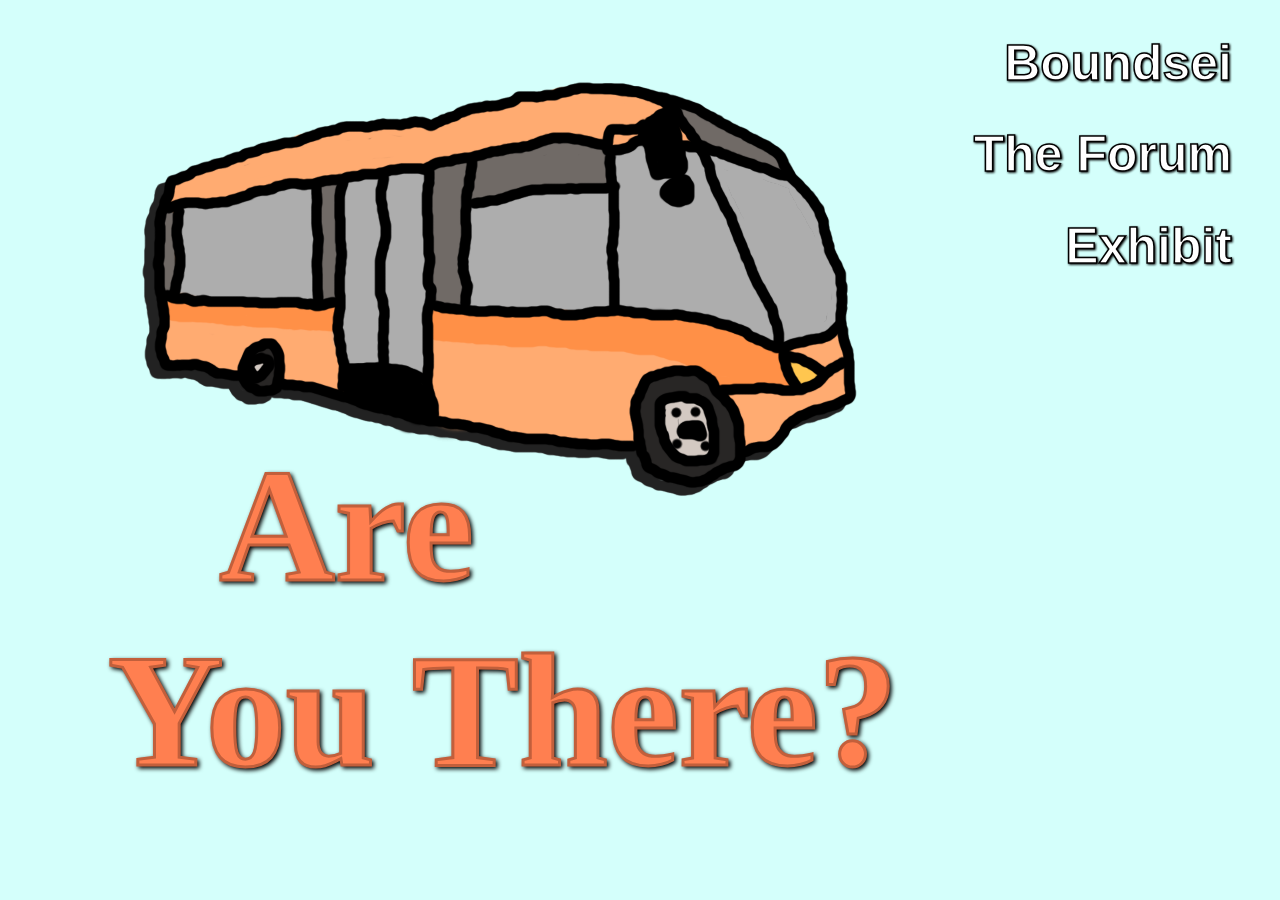
==== index.html @ fba1ca73 "blah blah nobody care" ====
<!DOCTYPE html>
<html lang="en">
  <head>
    <meta charset="utf-8">
    <meta name="dcterms.created" content=
    "Sun, 17 Nov 2019 07:27:55 GMT">
    <link href="homestyle.css" rel="stylesheet" type="text/css">
    <link rel="shortcut icon" type="image/png" href="redux/irideonthebusart/favicon.png">
    <title>
      irideonthebus
    </title>
    <style>
body {
     background-color: #d4fffb;
      }

    </style>
  </head>
  <body itemscope="" itemtype="http://schema.org/Thing">
	<img src=
    "redux/irideonthebusart/buscropped.png" class="bus" title="bus" style=
    "position: absolute; left: 145px; top: 79px;">
   
    <h1 id="text">&nbsp&nbsp     Are </br> You There?</h1>
  <h1 class="boing"><a href="redux/Boundsei/start"> Boundsei</a>
  </h1>
  <h1 class="boing"><a href="redux/Forest Grey/Thoughts"> The Forum</a>
    </h1>
    <h1 class="boing"><a href="redux/test"> Exhibit</a></h1>
	<p class="test">yes</p>
  </body>

</html>
---- homestyle.css ----
#text {
    font-size: 160px;
 
    filter:drop-shadow(2px 2px 2px rgb(0, 0, 0)); 
    -webkit-text-fill-color: coral;
    -webkit-font-smoothing: antialiased;
    -webkit-text-stroke: 3px rgb(194, 95, 59);
    text-align: left;
  
    position: absolute;
    margin: 400px 0 0 100px;
    -ms-animation: fadein 5s; /* Internet Explorer */
    -o-animation: fadein 5s; /* Opera < 12.1 */
       animation: fadein 5s;
}

br {
    display: block;
    content: "";
    margin-top: 10px;
    line-height: 10px;
   
}
 
body {
   color:#000000;
   background-color:#d4fffb;
   background-image:url('Background Image');
   background-repeat:no-repeat;	
     
   }

a  { 
    text-decoration: none;
    color:#FFFFFF; 
}
  
.boing {
    font-family: Arial, Helvetica, sans-serif;
    font-size: 50px;
   -webkit-text-fill-color: white;
   -webkit-font-smoothing: antialiased;
   -webkit-text-stroke: 1.5px black;
   filter:drop-shadow(1px 1px 1px rgb(0, 0, 0)); 
        flex-direction: column;
        text-align: right;
        margin-right: 40px;
       

}



.test {

      position: absolute;
      bottom: -15px;
      visibility: hidden;
 }

.bus {
         -ms-animation: moveright 5s; /* Internet Explorer */
         -o-animation: moveright 5s; /* Opera < 12.1 */
            animation: moveright 5s;
            filter: drop-shadow(-10px 8.4px  rgb(34, 34, 34));
     }


 


.boing:hover {
  /* Start the shake animation and make the animation last for 0.5 seconds */
  animation: shake 2s;

  /* When the animation is finished, start again */
  
}

@keyframes shake {
  
  60% { transform: translate(-5px, 1px) rotate(0deg); }

}

@keyframes fadein {
    from { opacity: 0; }
    to   { opacity: 1; }
}

/* Firefox < 16 */
@-moz-keyframes fadein {
    from { opacity: 0; }
    to   { opacity: 1; }
}

/* Safari, Chrome and Opera > 12.1 */
@-webkit-keyframes fadein {
    from { opacity: 0; }
    to   { opacity: 1; }
}

/* Internet Explorer */
@-ms-keyframes fadein {
    from { opacity: 0; }
    to   { opacity: 1; }
}

/* Opera < 12.1 */
@-o-keyframes fadein {
    from { opacity: 0; }
    to   { opacity: 1; }

 }
 
 @keyframes moveright {
    from { opacity: 0; left: -100px; }
    to   { opacity: 1; left: 145px; }
}

/* Firefox < 16 */
@-moz-keyframes moveright {
    from { opacity: 0; left: -100px; }
    to   { opacity: 1; left: 145px; }
}


/* Safari, Chrome and Opera > 12.1 */
@-webkit-keyframes moveright {
    from { opacity: 0; left: -100px; }
    to   { opacity: 1; left: 145px; }
}


/* Internet Explorer */
@-ms-keyframes moveright {
    from { opacity: 0; left: -100px; }
    to   { opacity: 1; left: 145px; }
}


/* Opera < 12.1 */
@-o-keyframes moveright {
    from { opacity: 0; left: -100px; }
    to   { opacity: 1; left: 145px; }
}
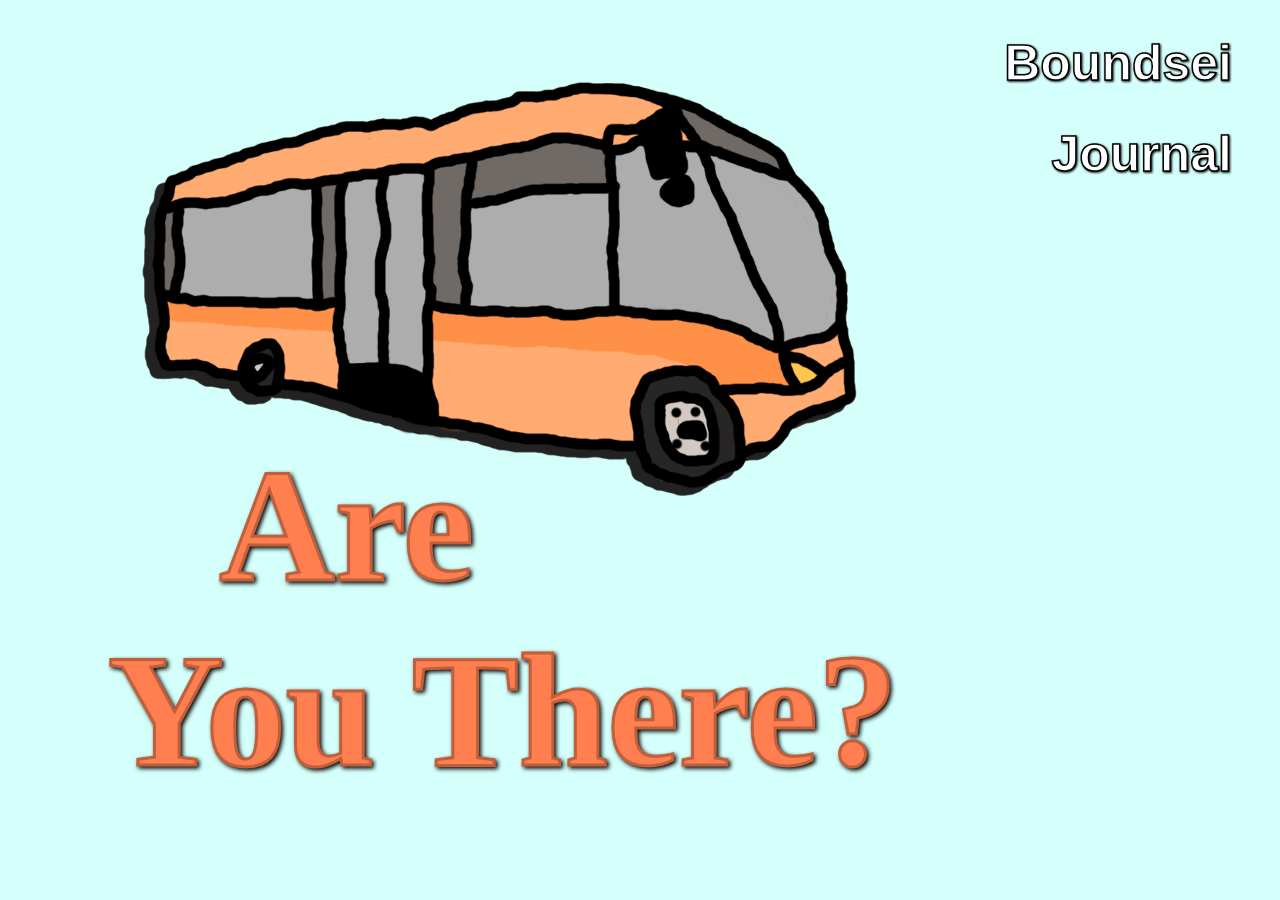
==== commit 17aaac29: "yeah we changed a lot" ====
--- a/index.html
+++ b/index.html
@@ -1,10 +1,13 @@
 <!DOCTYPE html>
 <html lang="en">
-  <head>
+  <head> 
     <meta charset="utf-8">
     <meta name="dcterms.created" content=
     "Sun, 17 Nov 2019 07:27:55 GMT">
-    <link href="homestyle.css" rel="stylesheet" type="text/css">
+    <meta http-equiv='cache-control' content='no-cache'> 
+	<meta http-equiv='expires' content='0'> 
+	<meta http-equiv='pragma' content='no-cache'>
+	<link href="homestyle.css" rel="stylesheet" type="text/css">
     <link rel="shortcut icon" type="image/png" href="redux/irideonthebusart/favicon.png">
     <title>
       irideonthebus
@@ -24,10 +27,8 @@
     <h1 id="text">&nbsp&nbsp     Are </br> You There?</h1>
   <h1 class="boing"><a href="redux/Boundsei/start"> Boundsei</a>
   </h1>
-  <h1 class="boing"><a href="redux/Forest Grey/Thoughts"> The Forum</a>
+  <h1 class="boing"><a href="redux/Journal/Entries"> Journal</a>
     </h1>
-    <h1 class="boing"><a href="redux/test"> Exhibit</a></h1>
-	<p class="test">yes</p>
   </body>
 
 </html>
--- a/homestyle.css
+++ b/homestyle.css
@@ -47,6 +47,13 @@
         margin-right: 40px;
        
 
+}
+
+:focus {
+  outline: none;
+  filter: none;
+  -webkit-text-fill-color: coral;
+  -webkit-text-stroke: 3px rgb(194, 95, 59);
 }
 
 
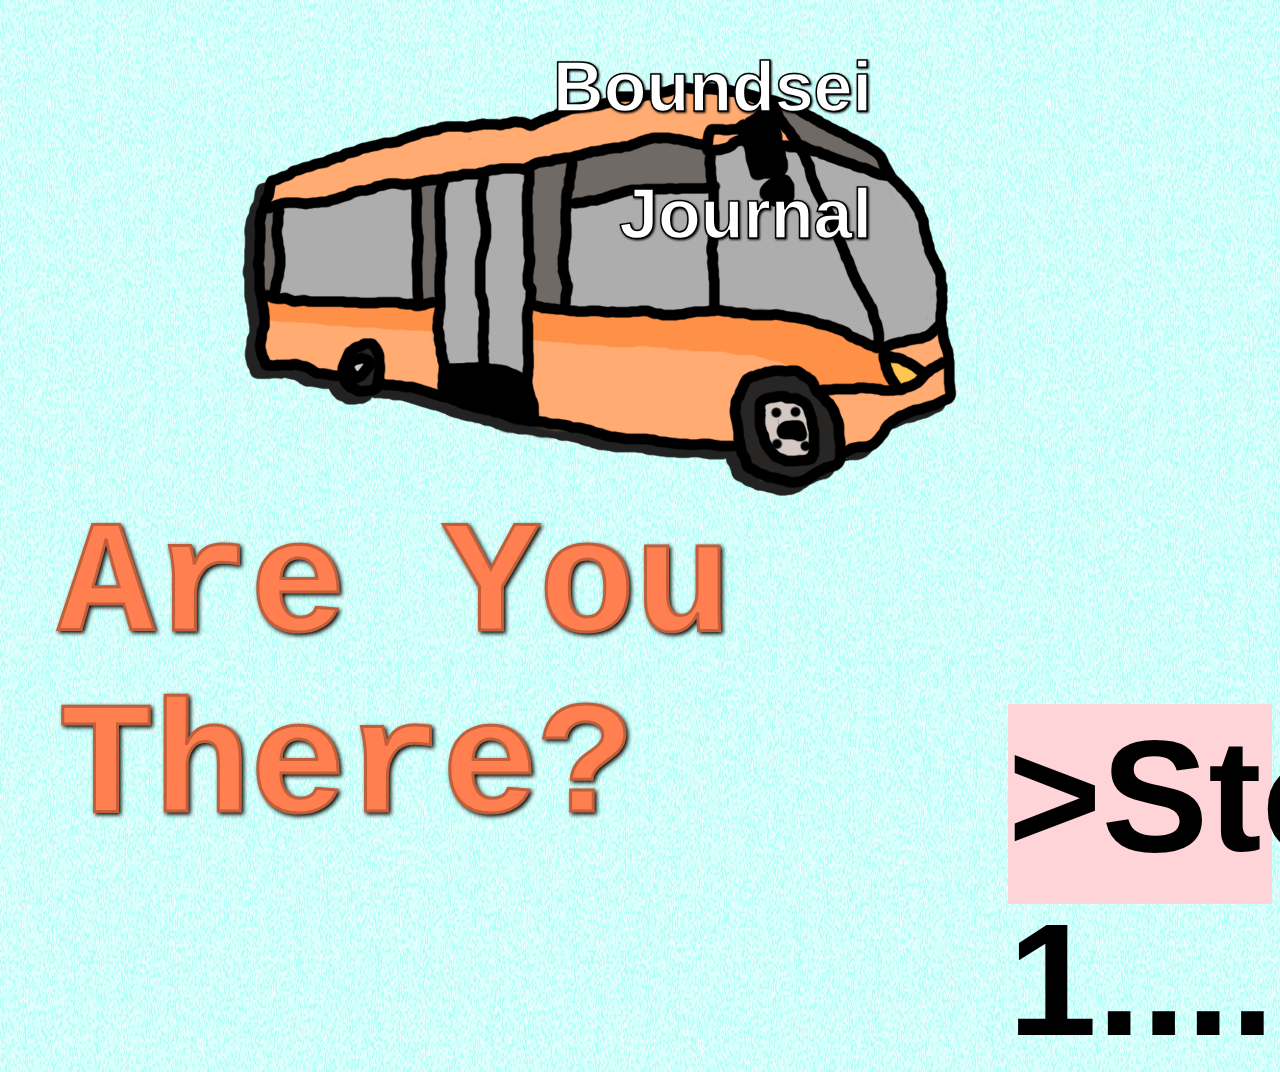
==== commit ca84383b: "whatever" ====
--- a/index.html
+++ b/index.html
@@ -1,5 +1,6 @@
 <!DOCTYPE html>
 <html lang="en">
+  
   <head> 
     <meta charset="utf-8">
     <meta name="dcterms.created" content=
@@ -12,23 +13,19 @@
     <title>
       irideonthebus
     </title>
-    <style>
-body {
-     background-color: #d4fffb;
-      }
 
-    </style>
   </head>
   <body itemscope="" itemtype="http://schema.org/Thing">
 	<img src=
     "redux/irideonthebusart/buscropped.png" class="bus" title="bus" style=
     "position: absolute; left: 145px; top: 79px;">
    
-    <h1 id="text">&nbsp&nbsp     Are </br> You There?</h1>
+    <h1 id="text">Are You There?</h1>
   <h1 class="boing"><a href="redux/Boundsei/start"> Boundsei</a>
   </h1>
   <h1 class="boing"><a href="redux/Journal/Entries"> Journal</a>
     </h1>
+    
   </body>
-
+  <div class="footer">>Stop 1......</div>
 </html>
--- a/homestyle.css
+++ b/homestyle.css
@@ -1,17 +1,29 @@
 #text {
+    word-spacing: 1px;
     font-size: 160px;
- 
+ font-family: 'Lucida', monospace;
     filter:drop-shadow(2px 2px 2px rgb(0, 0, 0)); 
     -webkit-text-fill-color: coral;
     -webkit-font-smoothing: antialiased;
     -webkit-text-stroke: 3px rgb(194, 95, 59);
+    
     text-align: left;
-  
+ 
     position: absolute;
-    margin: 400px 0 0 100px;
+    margin: 450px 0 0 50px;
     -ms-animation: fadein 5s; /* Internet Explorer */
     -o-animation: fadein 5s; /* Opera < 12.1 */
        animation: fadein 5s;
+}
+
+.footer {
+    background-color: #FFD4D8;
+    margin: 450px 0 0 1000px;
+    font-size: 160px;
+    height: 200px;
+    font-family: 'Segoe UI', Tahoma, Geneva, Verdana, sans-serif;
+    font-weight: bold;
+    
 }
 
 br {
@@ -25,8 +37,11 @@
 body {
    color:#000000;
    background-color:#d4fffb;
-   background-image:url('Background Image');
-   background-repeat:no-repeat;	
+   background-image:url('static.gif');
+   background-size: 500px 1000px;
+   background-blend-mode: soft-light;
+   background-repeat:repeat;	
+   
      
    }
 
@@ -37,14 +52,15 @@
   
 .boing {
     font-family: Arial, Helvetica, sans-serif;
-    font-size: 50px;
+    font-size: 70px;
    -webkit-text-fill-color: white;
    -webkit-font-smoothing: antialiased;
    -webkit-text-stroke: 1.5px black;
    filter:drop-shadow(1px 1px 1px rgb(0, 0, 0)); 
         flex-direction: column;
         text-align: right;
-        margin-right: 40px;
+        margin-right: 400px;
+        color: inherit;
        
 
 }
@@ -54,6 +70,7 @@
   filter: none;
   -webkit-text-fill-color: coral;
   -webkit-text-stroke: 3px rgb(194, 95, 59);
+  word-spacing: 1px;
 }
 
 
@@ -66,7 +83,8 @@
  }
 
 .bus {
-         -ms-animation: moveright 5s; /* Internet Explorer */
+    margin-left: 100px;    
+    -ms-animation: moveright 5s; /* Internet Explorer */
          -o-animation: moveright 5s; /* Opera < 12.1 */
             animation: moveright 5s;
             filter: drop-shadow(-10px 8.4px  rgb(34, 34, 34));
@@ -151,3 +169,5 @@
     from { opacity: 0; left: -100px; }
     to   { opacity: 1; left: 145px; }
 }
+
+
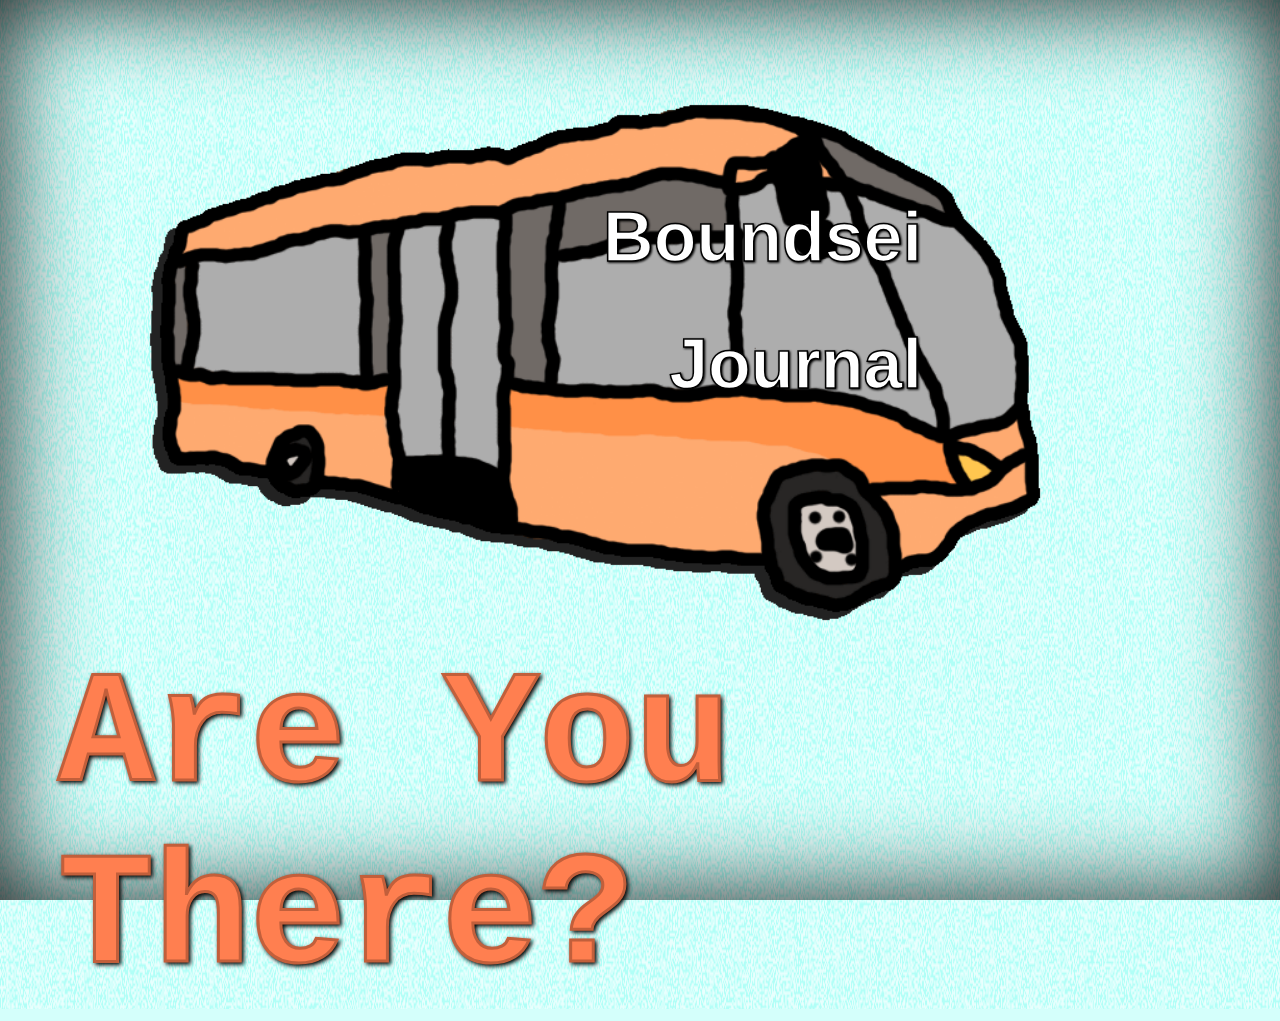
==== commit 307c53ba: "UGHGUHUFUHG" ====
--- a/index.html
+++ b/index.html
@@ -2,6 +2,8 @@
 <html lang="en">
   
   <head> 
+
+
     <meta charset="utf-8">
     <meta name="dcterms.created" content=
     "Sun, 17 Nov 2019 07:27:55 GMT">
@@ -14,12 +16,14 @@
       irideonthebus
     </title>
 
-  </head>
+
+
   <body itemscope="" itemtype="http://schema.org/Thing">
-	<img src=
-    "redux/irideonthebusart/buscropped.png" class="bus" title="bus" style=
-    "position: absolute; left: 145px; top: 79px;">
-   
+
+    <img src=
+    "redux/busnew2.gif" class="bus" title="bus" style=
+    "position: absolute; left: 50px; top: 100px;">
+
     <h1 id="text">Are You There?</h1>
   <h1 class="boing"><a href="redux/Boundsei/start"> Boundsei</a>
   </h1>
@@ -27,5 +31,8 @@
     </h1>
     
   </body>
-  <div class="footer">>Stop 1......</div>
+  
+
+
+
 </html>
--- a/homestyle.css
+++ b/homestyle.css
@@ -1,3 +1,8 @@
+html {
+    min-height: 100%;
+    box-shadow: 0 0 100px rgba(0,0,0,0.9) inset;
+  }
+
 #text {
     word-spacing: 1px;
     font-size: 160px;
@@ -10,21 +15,13 @@
     text-align: left;
  
     position: absolute;
-    margin: 450px 0 0 50px;
+    margin: 600px 0 0 50px;
     -ms-animation: fadein 5s; /* Internet Explorer */
     -o-animation: fadein 5s; /* Opera < 12.1 */
        animation: fadein 5s;
 }
 
-.footer {
-    background-color: #FFD4D8;
-    margin: 450px 0 0 1000px;
-    font-size: 160px;
-    height: 200px;
-    font-family: 'Segoe UI', Tahoma, Geneva, Verdana, sans-serif;
-    font-weight: bold;
-    
-}
+
 
 br {
     display: block;
@@ -59,7 +56,9 @@
    filter:drop-shadow(1px 1px 1px rgb(0, 0, 0)); 
         flex-direction: column;
         text-align: right;
-        margin-right: 400px;
+        margin-right: 350px;
+        top: 150px;
+        position: relative;
         color: inherit;
        
 
@@ -83,11 +82,14 @@
  }
 
 .bus {
+   width: 900px;
+    max-width: 150%;
+    max-height: 150%;
     margin-left: 100px;    
     -ms-animation: moveright 5s; /* Internet Explorer */
-         -o-animation: moveright 5s; /* Opera < 12.1 */
-            animation: moveright 5s;
-            filter: drop-shadow(-10px 8.4px  rgb(34, 34, 34));
+    -o-animation: moveright 5s; /* Opera < 12.1 */
+    animation: moveright 5s;
+    filter: drop-shadow(-10px 8.4px  rgb(34, 34, 34));
      }
 
 
@@ -139,35 +141,35 @@
  }
  
  @keyframes moveright {
-    from { opacity: 0; left: -100px; }
-    to   { opacity: 1; left: 145px; }
+    from { opacity: 0; left: -150px; }
+    to   { opacity: 1; left: 50px; }
 }
 
 /* Firefox < 16 */
 @-moz-keyframes moveright {
-    from { opacity: 0; left: -100px; }
-    to   { opacity: 1; left: 145px; }
+    from { opacity: 0; left: -150px; }
+    to   { opacity: 1; left: 50px; }
 }
 
 
 /* Safari, Chrome and Opera > 12.1 */
 @-webkit-keyframes moveright {
-    from { opacity: 0; left: -100px; }
-    to   { opacity: 1; left: 145px; }
+    from { opacity: 0; left: -150px; }
+    to   { opacity: 1; left: 50px; }
 }
 
 
 /* Internet Explorer */
 @-ms-keyframes moveright {
-    from { opacity: 0; left: -100px; }
-    to   { opacity: 1; left: 145px; }
+    from { opacity: 0; left: -150px; }
+    to   { opacity: 1; left: 50px; }
 }
 
 
 /* Opera < 12.1 */
 @-o-keyframes moveright {
-    from { opacity: 0; left: -100px; }
-    to   { opacity: 1; left: 145px; }
+    from { opacity: 0; left: -150px; }
+    to   { opacity: 1; left: 50px; }
 }
 
 
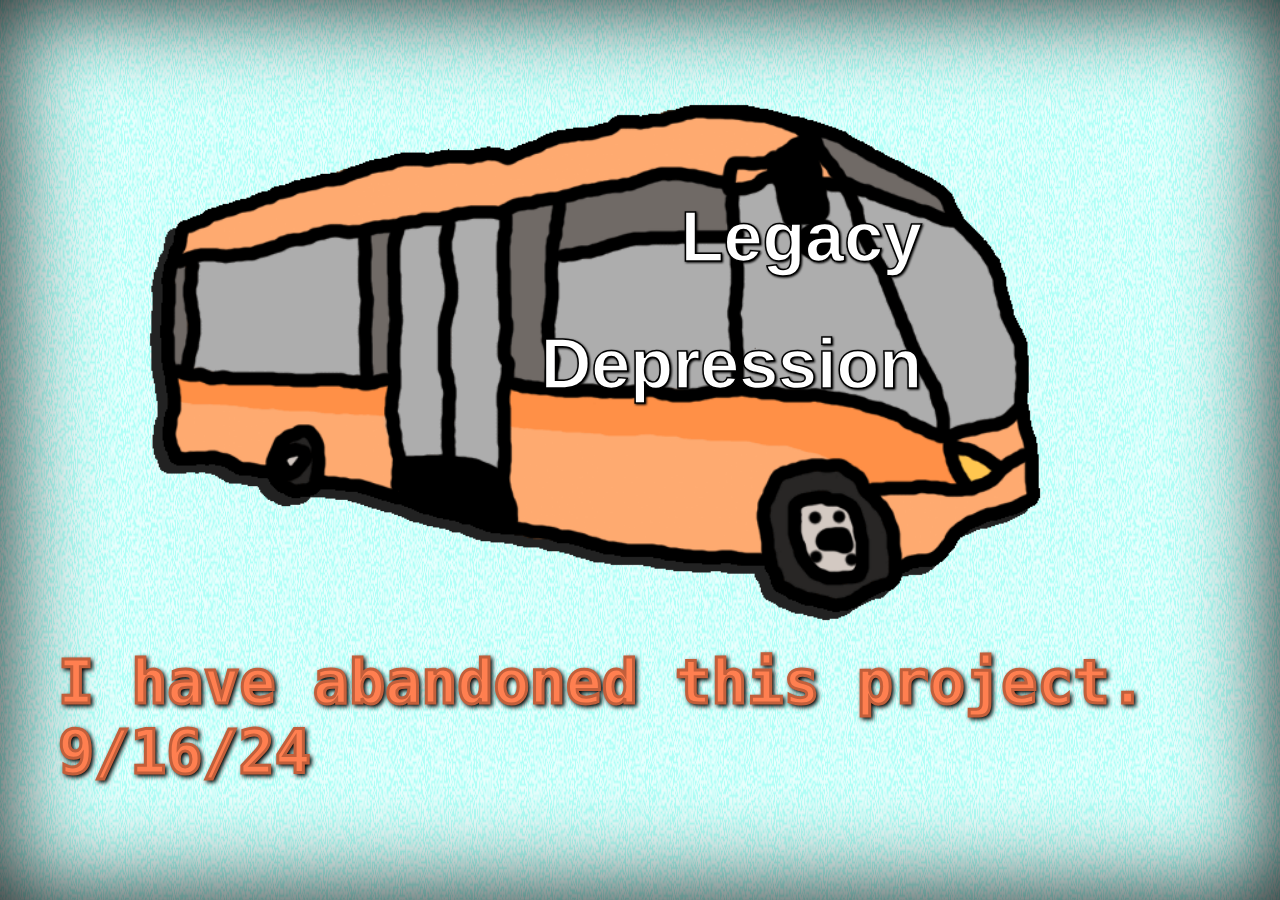
==== commit 860ff735: "final" ====
--- a/index.html
+++ b/index.html
@@ -10,6 +10,7 @@
     <meta http-equiv='cache-control' content='no-cache'> 
 	<meta http-equiv='expires' content='0'> 
 	<meta http-equiv='pragma' content='no-cache'>
+  <meta name="viewport" content="width=device-width, initial-scale=1, maximum-scale=1, user-scalable=0">
 	<link href="homestyle.css" rel="stylesheet" type="text/css">
     <link rel="shortcut icon" type="image/png" href="redux/irideonthebusart/favicon.png">
     <title>
@@ -24,10 +25,10 @@
     "redux/busnew2.gif" class="bus" title="bus" style=
     "position: absolute; left: 50px; top: 100px;">
 
-    <h1 id="text">Are You There?</h1>
-  <h1 class="boing"><a href="redux/Boundsei/start"> Boundsei</a>
+    <h1 id="text">I have abandoned this project. 9/16/24</h1>
+  <h1 class="boing"><a href="redux/Boundsei/start"> Legacy</a>
   </h1>
-  <h1 class="boing"><a href="redux/Journal/Entries"> Journal</a>
+  <h1 class="boing"><a href="redux/Journal/Entries"> Depression</a>
     </h1>
     
   </body>
--- a/homestyle.css
+++ b/homestyle.css
@@ -5,7 +5,7 @@
 
 #text {
     word-spacing: 1px;
-    font-size: 160px;
+    font-size: 60px;
  font-family: 'Lucida', monospace;
     filter:drop-shadow(2px 2px 2px rgb(0, 0, 0)); 
     -webkit-text-fill-color: coral;
